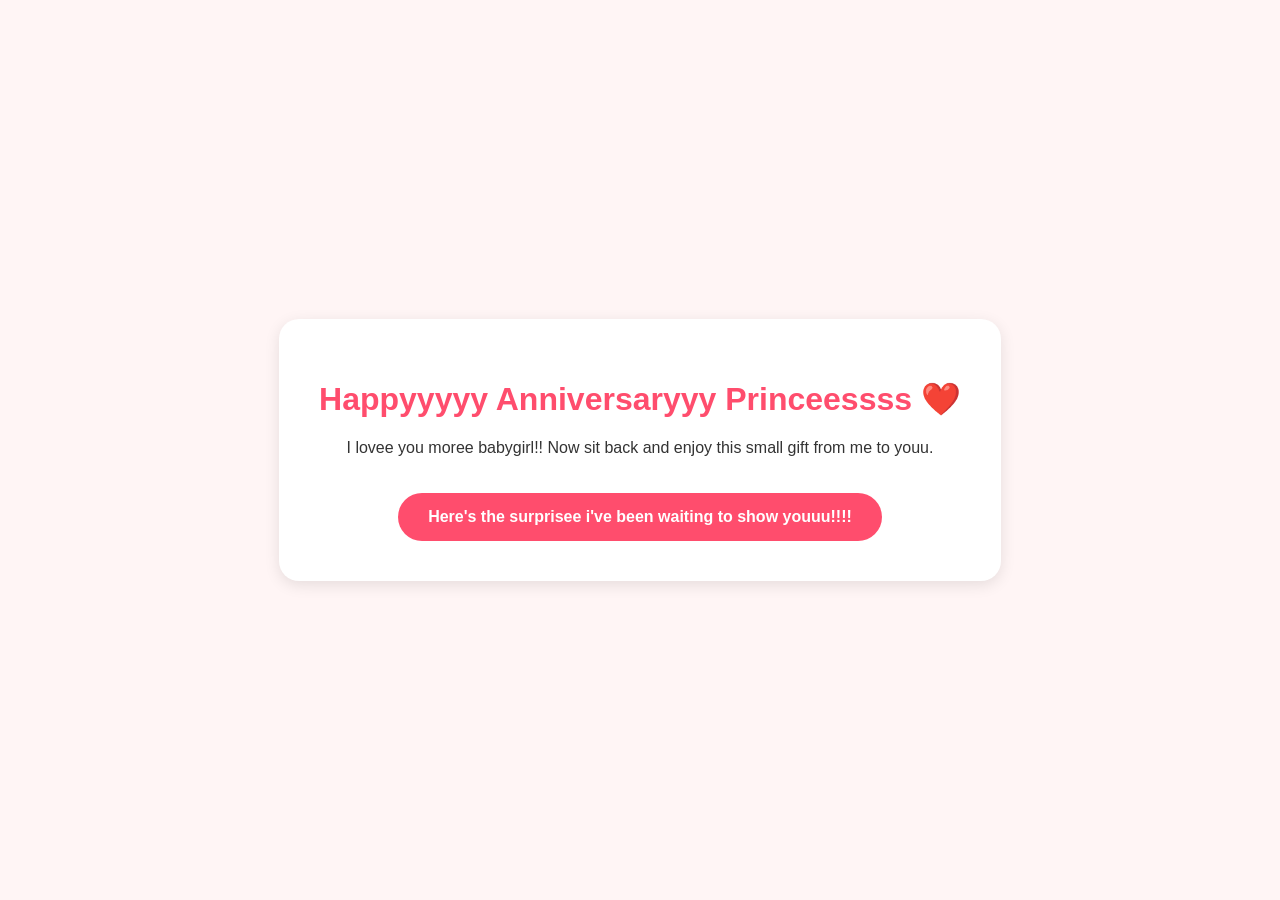
==== index.html @ a8edabc1 "Add files via upload" ====
<!DOCTYPE html>
<html lang="en">
<head>
    <meta charset="UTF-8">
    <meta name="viewport" content="width=device-width, initial-scale=1.0">
    <title>For My Love</title>
    <style>
        :root { --main-pink: #ff4d6d; --bg-cream: #fff5f5; }
        body { background: var(--bg-cream); font-family: 'Segoe UI', sans-serif; display: flex; flex-direction: column; align-items: center; justify-content: center; height: 100vh; margin: 0; text-align: center; color: #333; }
        .container { background: white; padding: 40px; border-radius: 20px; box-shadow: 0 4px 15px rgba(0,0,0,0.1); max-width: 80%; }
        h1 { color: var(--main-pink); }
        .btn { background: var(--main-pink); color: white; padding: 15px 30px; border-radius: 25px; text-decoration: none; font-weight: bold; display: inline-block; margin-top: 20px; transition: 0.3s; }
        .btn:hover { transform: scale(1.05); }
        .hidden { display: none; }
        #countdown { font-size: 1.2rem; font-weight: bold; margin-top: 15px; color: #777; }
    </style>
</head>
<body>
    <audio id="teaserAudio" src="assets/teaser.mp3" loop></audio>

    <div class="container" id="locked-section">
        <p>Caught youuu you sneakingg aroundd babee!!</p>
        <p>It's your surprisee alright, Come againn on Our Anniversary!!!!</p>
        <p>Take caree of yourself, my lovee!</p>
        <h1>Lovee you moree siraaa!!!❤️</h1>
        
        <div id="countdown"></div>
    </div>

    <div class="container hidden" id="unlocked-section">
        <h1>Happyyyyy Anniversaryyy Princeessss ❤️</h1>
        <p>I lovee you moree babygirl!! Now sit back and enjoy this small gift from me to youu.</p>
        <a href="dashboard.html" class="btn">Here's the surprisee i've been waiting to show youuu!!!!</a>
    </div>

    <script>
        function updateGate() {
            const target = new Date('May 30, 2026 00:00:00').getTime();
            const now = new Date().getTime();
            const diff = target - now;

            if (diff <= 0) {
                document.getElementById('locked-section').classList.add('hidden');
                document.getElementById('unlocked-section').classList.remove('hidden');
            } else {
                const d = Math.floor(diff / (1000 * 60 * 60 * 24));
                const h = Math.floor((diff % (1000 * 60 * 60 * 24)) / (1000 * 60 * 60));
                const m = Math.floor((diff % (1000 * 60 * 60)) / (1000 * 60));
                const s = Math.floor((diff % (1000 * 60)) / 1000);
                document.getElementById('countdown').innerHTML = `Only ${d} days, ${h} hours, ${m} minutes, and ${s} seconds to gooo!`;
            }
        }
        updateGate();
        setInterval(updateGate, 1000);
        // Set the anniversary date
const anniversaryDate = new Date('May 30, 2026 00:00:00').getTime();

function checkDate() {
    const now = new Date().getTime();
    const distance = anniversaryDate - now;

    const locked = document.getElementById('locked-section');
    const unlocked = document.getElementById('unlocked-section');
    const teaser = document.getElementById('teaserAudio');

    if (distance <= 0) {
        // It IS the anniversary! Show the surprise
        locked.classList.add('hidden');
        unlocked.classList.remove('hidden');
    } else {
        // Not yet! Play music when she tries to look
        locked.addEventListener('click', () => {
            teaser.play().catch(e => console.log("Music needs a click to start!"));
        });

        // Optional: Update your countdown div
        const days = Math.floor(distance / (1000 * 60 * 60 * 24));
        document.getElementById('countdown').innerHTML = `Only ${days} days left until the magic...`;
    }
}

// Run the check as soon as the page loads
window.onload = checkDate;
    </script>
</body>
</html>
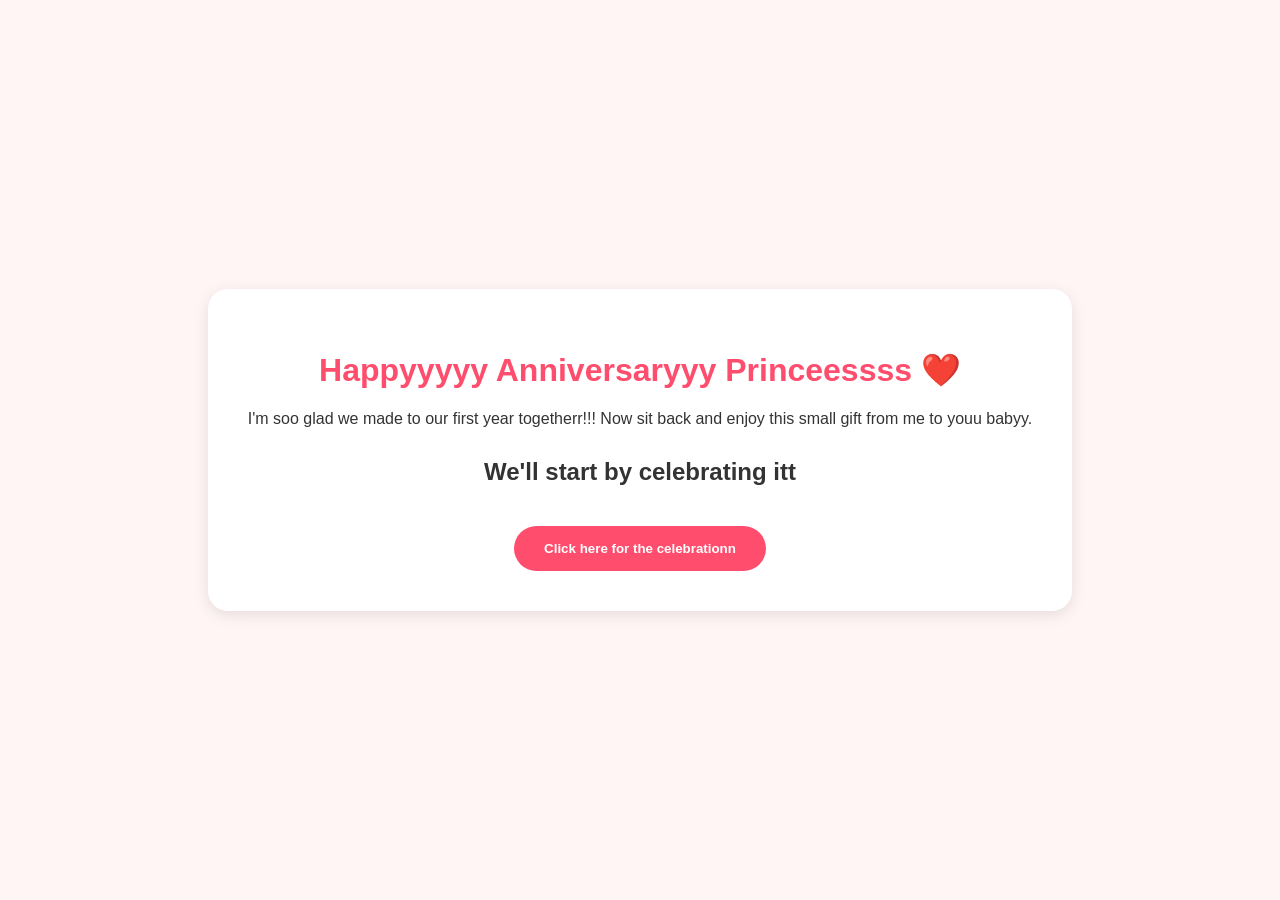
==== commit aad3d41b: "Add files via upload" ====
--- a/index.html
+++ b/index.html
@@ -13,6 +13,179 @@
         .btn:hover { transform: scale(1.05); }
         .hidden { display: none; }
         #countdown { font-size: 1.2rem; font-weight: bold; margin-top: 15px; color: #777; }
+        /* --- DIGITAL CAKE ANIMATION STYLES --- */
+        .cake-container {
+            position: relative;
+            width: 200px;
+            height: 150px;
+            margin: 20px auto;
+        }
+        .cake {
+            position: absolute;
+            bottom: 0;
+            width: 150px;
+            height: 80px;
+            background: #ffb6c1; /* Beautiful Pink Base */
+            border-radius: 10px 10px 0 0;
+            left: 25px;
+            box-shadow: inset 0 10px 0 #ff99aa;
+        }
+        .candle {
+            position: absolute;
+            top: -30px;
+            left: 65px;
+            width: 15px;
+            height: 30px;
+            background: #ffffff;
+            border-radius: 3px;
+            box-shadow: inset -3px 0 0 #ddd;
+        }
+        .flame {
+            position: absolute;
+            top: -15px;
+            left: 2px;
+            width: 10px;
+            height: 15px;
+            background: #ff4500;
+            border-radius: 50% 50% 50% 50% / 60% 60% 40% 40%;
+            animation: flicker 0.1s infinite alternate;
+        }
+        @keyframes flicker {
+            0% { transform: scale(1); }
+            100% { transform: scale(1.1); opacity: 0.9; }
+        }
+        /* Sprinkles Placements */
+        .sprinkle {
+            position: absolute;
+            width: 8px;
+            height: 4px;
+            border-radius: 2px;
+        }
+        .sp-1 { top: 20px; left: 20px; background: #61dafb; transform: rotate(15deg); }
+        .sp-2 { top: 15px; left: 50px; background: #ffff00; transform: rotate(-30deg); }
+        .sp-3 { top: 25px; left: 80px; background: #ba55d3; transform: rotate(45deg); }
+        .sp-4 { top: 18px; left: 115px; background: #ffffff; transform: rotate(-15deg); }
+        .sp-5 { top: 40px; left: 35px; background: #ffff00; transform: rotate(60deg); }
+        .sp-6 { top: 38px; left: 95px; background: #61dafb; transform: rotate(-45deg); }
+        /* --- PREMIUM 3D CAKE & GLOWING CANDLES STYLES --- */
+/* --- PREMIUM 3D CAKE & GLOWING CANDLES STYLES --- */
+/* --- FIXED PREMIUM 3D CAKE & PLACED CANDLES --- */
+.cake-container {
+    position: relative;
+    width: 280px;
+    height: 160px; /* Adjusted height spacing */
+    margin: 10px auto;
+}
+
+.cake-3d {
+    position: absolute;
+    bottom: 10px;
+    left: 40px;
+    width: 200px;
+    height: 100px;
+}
+.cake-top-frosting {
+    position: absolute;
+    top: 0;
+    width: 200px;
+    height: 40px;
+    background: #fff0f5; 
+    border-radius: 100px / 20px;
+    z-index: 3;
+    box-shadow: inset 0 -3px 5px rgba(0,0,0,0.05);
+}
+.cake-cream-layer {
+    position: absolute;
+    top: 15px;
+    width: 200px;
+    height: 50px;
+    background: #ffb6c1; 
+    border-radius: 100px / 20px;
+    z-index: 2;
+}
+.cake-base-layer {
+    position: absolute;
+    top: 35px;
+    width: 200px;
+    height: 60px;
+    background: #c71585; 
+    border-radius: 100px / 20px;
+    z-index: 1;
+    box-shadow: 0 8px 20px rgba(0,0,0,0.15);
+}
+
+/* Fixed: Positioned absolute inside the 3D base */
+.candles-wrapper {
+    position: absolute;
+    width: 200px;
+    height: 40px;
+    top: -25px; /* Pulls candles up to sit perfectly in the center top */
+    left: 0;
+    z-index: 5; /* Forces flames over frosting layer */
+}
+.premium-candle {
+    position: absolute;
+    width: 8px;
+    height: 35px;
+    border-radius: 4px 4px 0 0;
+    background: repeating-linear-gradient(45deg, #ffffff, #ffffff 4px, #ff4d6d 4px, #ff4d6d 8px);
+    box-shadow: 1px 2px 4px rgba(0,0,0,0.1);
+}
+.wick {
+    position: absolute;
+    top: -4px;
+    left: 3px;
+    width: 2px;
+    height: 4px;
+    background: #444;
+}
+
+/* Fixed Arc Placement: Adjusting depth so they trace the curved 3D oval path */
+.c1 { left: 30px; top: 14px; }
+.c2 { left: 65px; top: 6px; }
+.c3 { left: 96px; top: 2px; } /* Center master candle */
+.c4 { left: 127px; top: 6px; }
+.c5 { left: 162px; top: 14px; }
+
+/* Cinematic Flickering Aura Flames */
+.candle-flame {
+    position: absolute;
+    top: -18px;
+    left: -3px;
+    width: 14px;
+    height: 20px;
+    background: linear-gradient(to bottom, #ffffff, #ffaa00, #ff3300);
+    border-radius: 50% 50% 20% 20% / 60% 60% 40% 40%;
+    box-shadow: 0 0 10px #ffaa00, 0 0 20px #ff3300;
+    transform-origin: center bottom;
+    animation: organicFlicker 0.15s infinite alternate ease-in-out;
+}
+
+.c2 .candle-flame { animation-delay: 0.03s; }
+.c3 .candle-flame { animation-delay: 0.07s; }
+.c4 .candle-flame { animation-delay: 0.02s; }
+.c5 .candle-flame { animation-delay: 0.05s; }
+
+@keyframes organicFlicker {
+    0% { transform: scale(1) rotate(-1deg); }
+    100% { transform: scale(1.06) rotate(1.5deg); }
+}
+
+/* Scattered Sprinkles Aesthetics */
+.star-sprinkle {
+    position: absolute;
+    width: 6px;
+    height: 6px;
+    border-radius: 50%;
+}
+.s1 { top: 10px; left: 30px; background: #61dafb; }
+.s2 { top: 22px; left: 55px; background: #ffff00; }
+.s3 { top: 8px; left: 85px; background: #ba55d3; }
+.s4 { top: 24px; left: 110px; background: #00ff7f; }
+.s5 { top: 12px; left: 145px; background: #ff4500; }
+.s6 { top: 20px; left: 170px; background: #61dafb; }
+.s7 { top: 15px; left: 95px; background: #ffffff; }
+.s8 { top: 25px; left: 15px; background: #ffff00; }
     </style>
 </head>
 <body>
@@ -28,11 +201,79 @@
     </div>
 
     <div class="container hidden" id="unlocked-section">
-        <h1>Happyyyyy Anniversaryyy Princeessss ❤️</h1>
-        <p>I lovee you moree babygirl!! Now sit back and enjoy this small gift from me to youu.</p>
-        <a href="dashboard.html" class="btn">Here's the surprisee i've been waiting to show youuu!!!!</a>
+        <div id="welcome-step" style="text-align: center;">
+            <h1>Happyyyyy Anniversaryyy Princeessss ❤️</h1>
+            <p>I'm soo glad we made to our first year togetherr!!! Now sit back and enjoy this small gift from me to youu babyy.</p>
+            
+            <h2 style="margin-top: 30px;">We'll start by celebrating itt</h2>
+            <button class="btn" onclick="startCakeCelebration()" style="cursor: pointer; border: none; display: inline-block;">Click here for the celebrationn</button>
+        </div>
+
+    <div id="cake-step" style="display: none; text-align: center; margin-top: 20px; width: 100%;">
+    <h3 style="font-family: 'Segoe UI', sans-serif; color: #ff4d6d; font-size: 1.5rem; margin-bottom: 15px;">
+        Blow the candles in <span id="cake-timer">5</span>s! 
+    </h3>
+    
+    <div class="cake-container">
+        <div class="cake-3d">
+            <div class="candles-wrapper">
+                <div class="premium-candle c1"><div class="wick"></div><div class="candle-flame"></div></div>
+                <div class="premium-candle c2"><div class="wick"></div><div class="candle-flame"></div></div>
+                <div class="premium-candle c3"><div class="wick"></div><div class="candle-flame"></div></div>
+                <div class="premium-candle c4"><div class="wick"></div><div class="candle-flame"></div></div>
+                <div class="premium-candle c5"><div class="wick"></div><div class="candle-flame"></div></div>
+            </div>
+
+            <div class="cake-top-frosting">
+                <div class="star-sprinkle s1"></div><div class="star-sprinkle s2"></div>
+                <div class="star-sprinkle s3"></div><div class="star-sprinkle s4"></div>
+                <div class="star-sprinkle s5"></div><div class="star-sprinkle s6"></div>
+                <div class="star-sprinkle s7"></div><div class="star-sprinkle s8"></div>
+            </div>
+            <div class="cake-cream-layer"></div>
+            <div class="cake-base-layer"></div>
+        </div>
     </div>
 
+    <button id="enter-dash-btn" class="btn" onclick="goToDashboard()" style="display: none; margin-top: 30px; border: none; cursor: pointer; padding: 15px 40px; box-shadow: 0 4px 15px rgba(255, 77, 109, 0.4);">
+        Here's a small gift from mee to youuu babyy....
+    </button>
+</div>
+
+<script>
+function startCakeCelebration() {
+    // Switch panels from welcome button to cake screen
+    document.getElementById('welcome-step').style.display = 'none';
+    document.getElementById('cake-step').style.display = 'block';
+
+    let timeLeft = 5;
+    const cakeTimerEl = document.getElementById('cake-timer');
+    
+    const cakeCountdown = setInterval(() => {
+        timeLeft--;
+        if (cakeTimerEl) cakeTimerEl.innerText = timeLeft;
+
+        if (timeLeft <= 0) {
+            clearInterval(cakeCountdown);
+            
+            // Fixed: Select and put out ALL 5 candle flames simultaneously
+            const flames = document.querySelectorAll('.candle-flame');
+            flames.forEach(flame => {
+                flame.style.display = 'none';
+            });
+            
+            // Smoothly update the visual strings and present the entry key
+            document.querySelector('#cake-step h3').innerHTML = "Make a wish!!!";
+            document.getElementById('enter-dash-btn').style.display = 'inline-block';
+        }
+    }, 1000);
+}
+
+function goToDashboard() {
+    // Seamless link forwarding to your dashboard file
+    window.location.href = "dashboard.html";
+}
+</script>
     <script>
         function updateGate() {
             const target = new Date('May 30, 2026 00:00:00').getTime();
